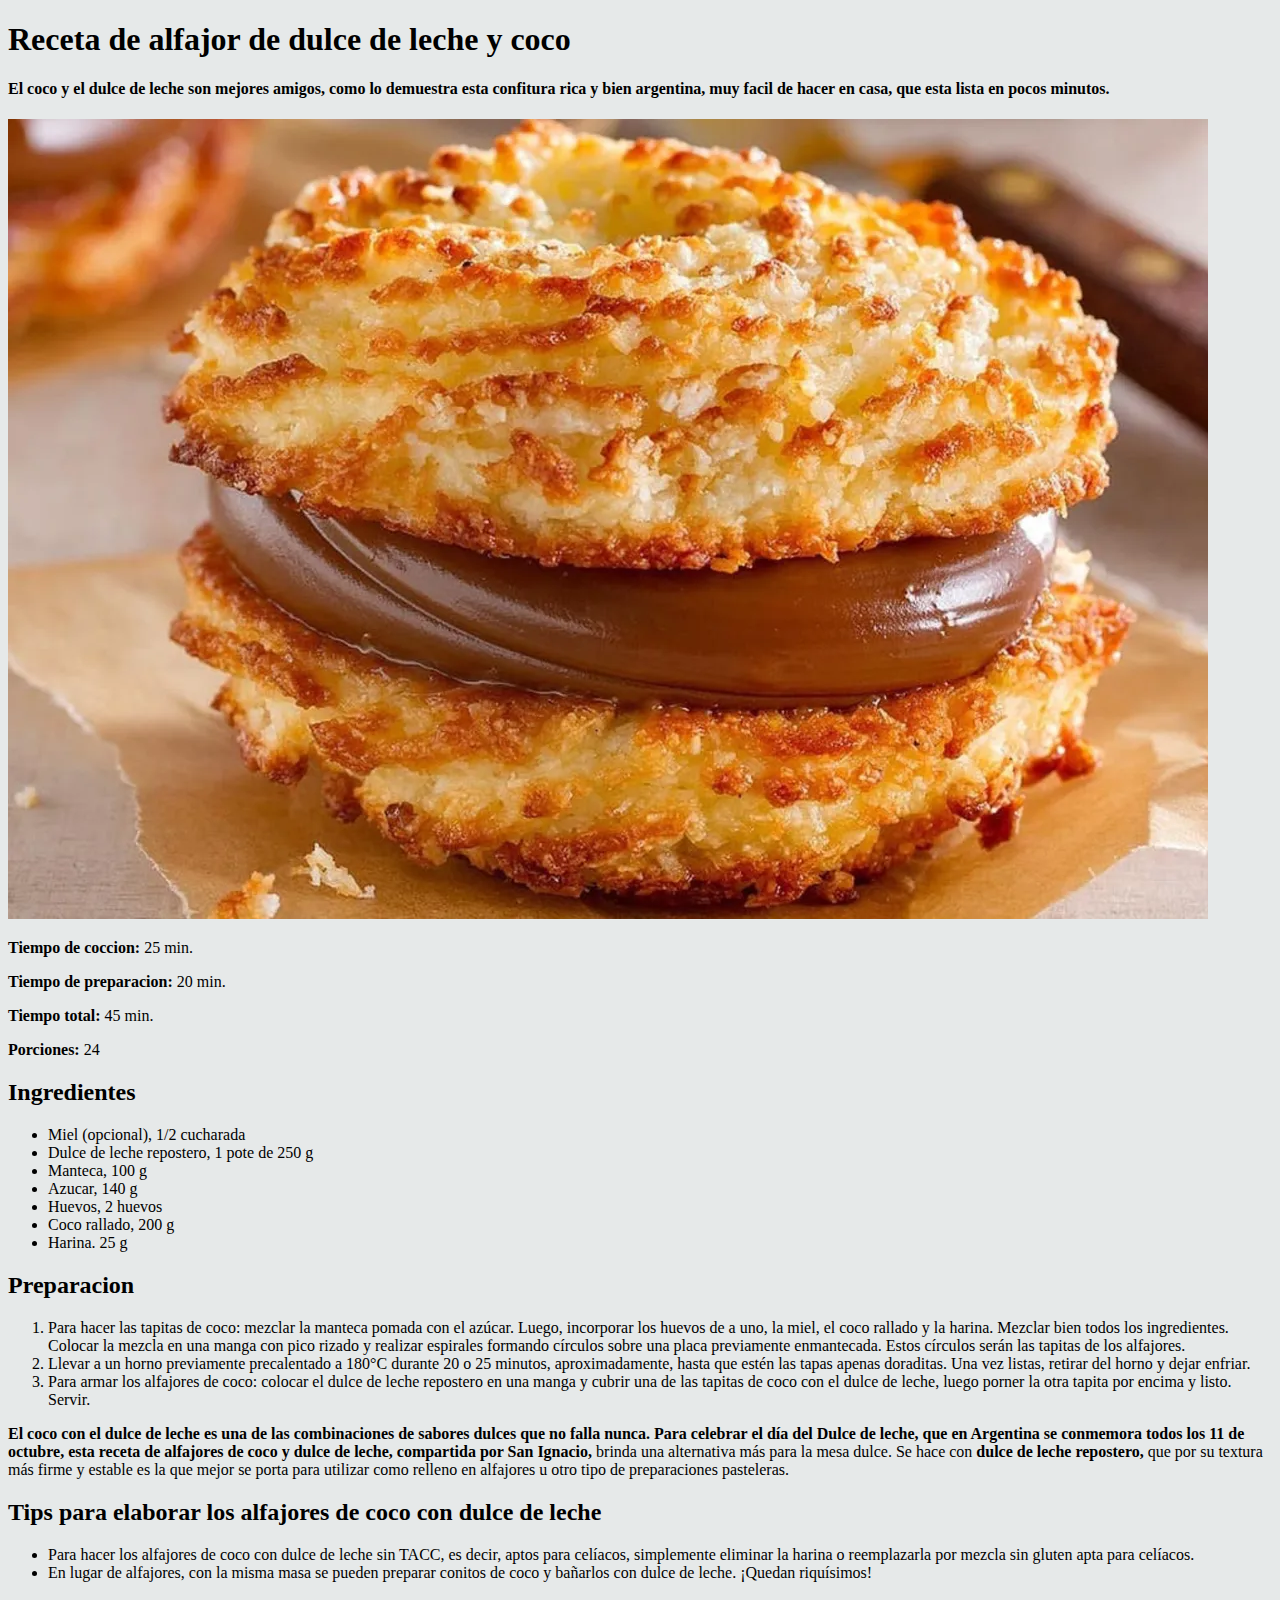
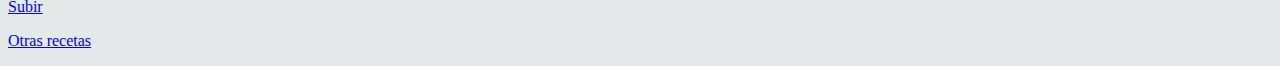
==== ejercicio clase 3/PracticaClase4/index.html @ e1cf1fad "Primer commit a practica de clase 4" ====
<!DOCTYPE html>
<html lang="en">
<head>
    <meta charset="UTF-8">
    <meta http-equiv="X-UA-Compatible" content="IE=edge">
    <meta name="viewport" content="width=device-width, initial-scale=1.0">
    <title>RECETA</title>
    <link rel="stylesheet" href="estilos.css">
</head>
<body>
    <header>
        <h1>Receta de alfajor de dulce de leche y coco</h1>
        <h4>El coco y el dulce de leche son mejores amigos, como lo demuestra esta confitura rica y bien argentina, muy facil de hacer en casa, que esta lista en pocos minutos.</h4>
    </header>
    <main>
        <img src="IMG/alfajor.jpg">
        <P>
            <b>Tiempo de coccion:</b> 25 min.
        </P>
        <p>
            <b>Tiempo de preparacion:</b> 20 min.
        </p>
        <p>
            <b>Tiempo total:</b> 45 min.
        </p>
        <p>
            <b>Porciones:</b> 24
        </p>
        <h2>Ingredientes</h2>
        <ul>
            <li>Miel (opcional), 1/2 cucharada</li>
            <li>Dulce de leche repostero, 1 pote de 250 g</li>
            <li>Manteca, 100 g</li>
            <li>Azucar, 140 g</li>
            <li>Huevos, 2 huevos</li>
            <li>Coco rallado, 200 g</li>
            <li>Harina. 25 g</li>
        </ul>
        <h2>Preparacion</h2>
        <ol>
            <li>Para hacer las tapitas de coco: mezclar la manteca pomada con el azúcar. Luego, incorporar los huevos de a uno, la miel, el coco rallado y la harina. Mezclar bien todos los ingredientes. Colocar la mezcla en una manga con pico rizado y realizar espirales formando círculos sobre una placa previamente enmantecada. Estos círculos serán las tapitas de los alfajores.</li>
            <li>Llevar a un horno previamente precalentado a 180°C durante 20 o 25 minutos, aproximadamente, hasta que estén las tapas apenas doraditas. Una vez listas, retirar del horno y dejar enfriar.</li>
            <li>Para armar los alfajores de coco: colocar el dulce de leche repostero en una manga y cubrir una de las tapitas de coco con el dulce de leche, luego porner la otra tapita por encima y listo. Servir.</li>

        </ol>
        <p><b>El coco con el dulce de leche es una de las combinaciones de sabores dulces que no falla nunca. Para celebrar el día del Dulce de leche, que en Argentina se conmemora todos los 11 de octubre, esta receta de alfajores de coco y dulce de leche, compartida por San Ignacio,</b> brinda una alternativa más para la mesa dulce. Se hace con <b>dulce de leche repostero,</b> que por su textura más firme y estable es la que mejor se porta para utilizar como relleno en alfajores u otro tipo de preparaciones pasteleras.</p>

          <h2>Tips para elaborar los alfajores de coco con dulce de leche</h2>  
          <ul>
            <li>Para hacer los alfajores de coco con dulce de leche sin TACC, es decir, aptos para celíacos, simplemente eliminar la harina o reemplazarla por mezcla sin gluten apta para celíacos.</li>
            <li>En lugar de alfajores, con la misma masa se pueden preparar conitos de coco y bañarlos con dulce de leche. ¡Quedan riquísimos!</li>
          </ul>
          <nav>
        <p>
            <a href="#">Subir</a>
        </p>
        <p>
            <a href="#">Otras recetas</a>
        </p>
          </nav>
        
        

    </main>
</body>
</html>
---- ejercicio clase 3/PracticaClase4/estilos.css ----
body {
    background-color: rgba(230, 233, 233, 0.979);
}
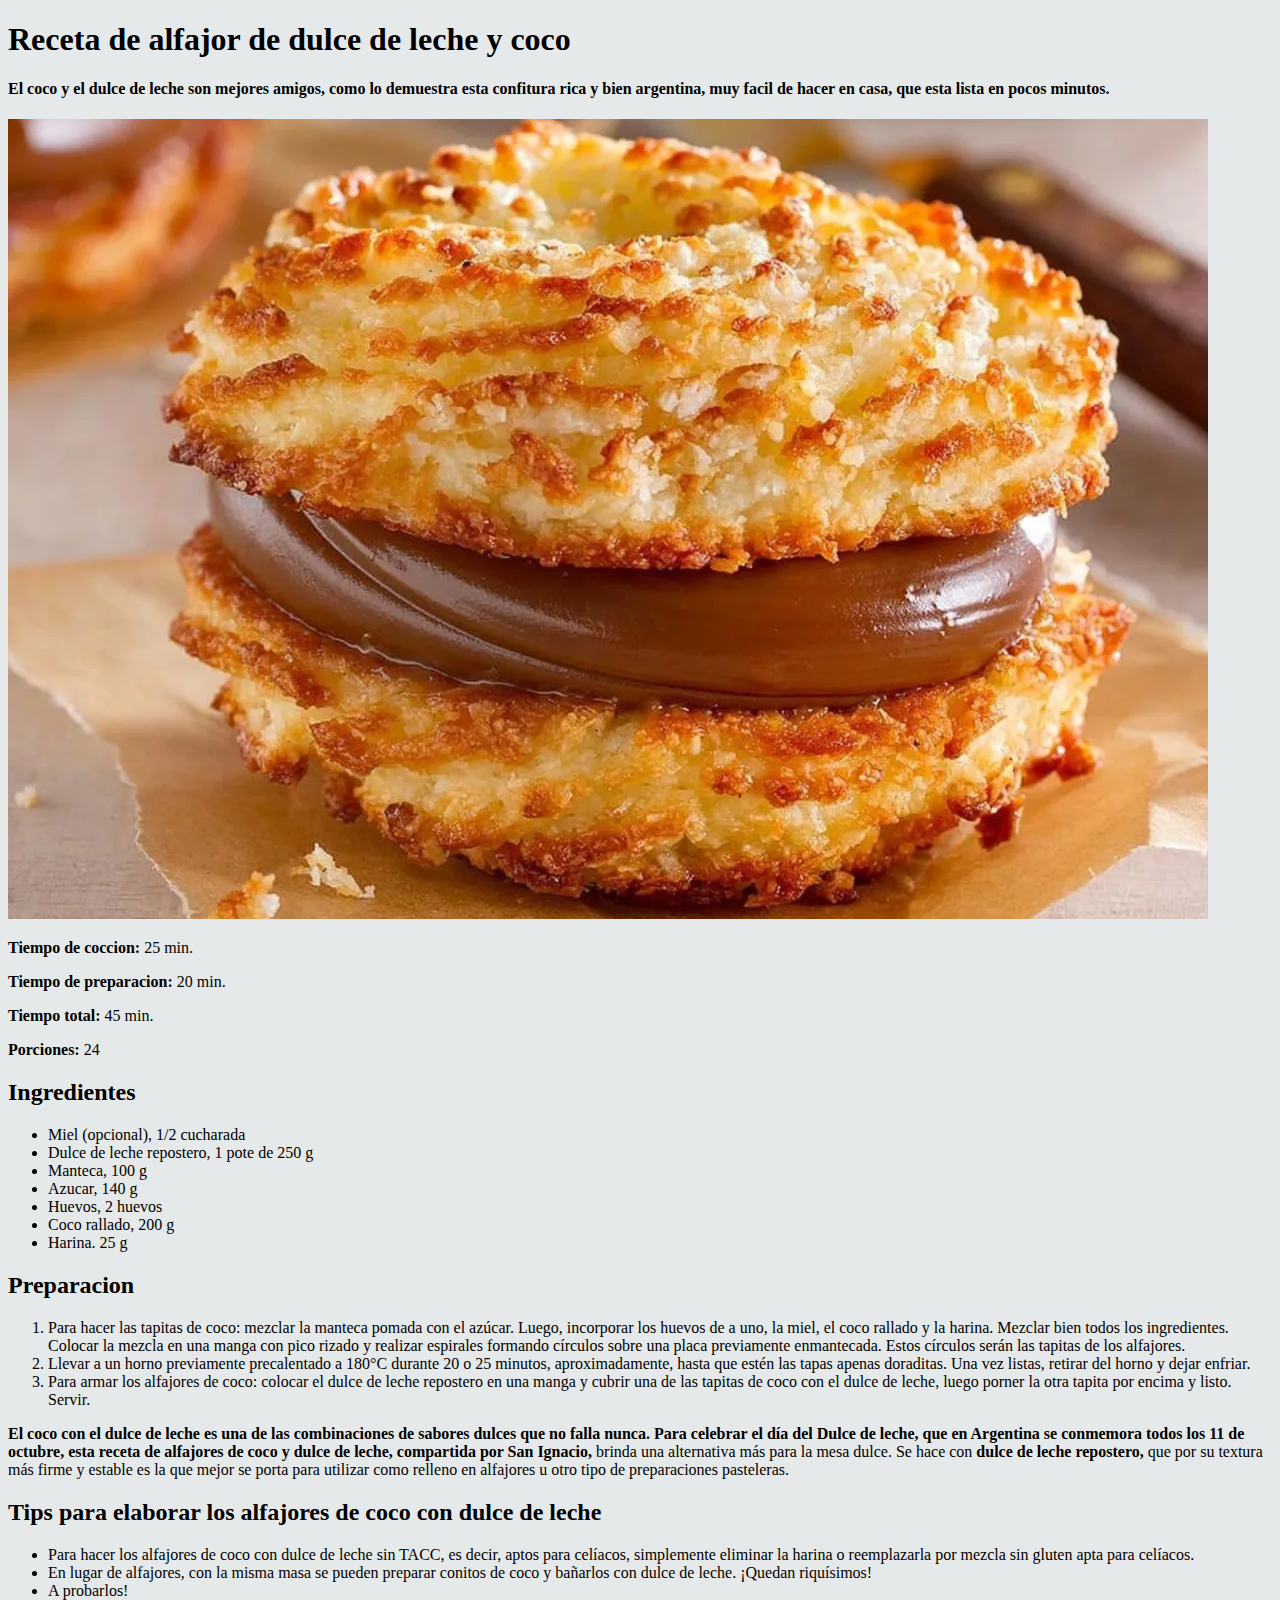
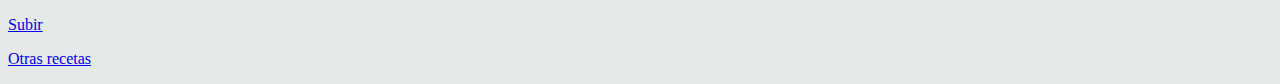
==== commit 926e0497: "primer commit a practica" ====
--- a/ejercicio clase 3/PracticaClase4/index.html
+++ b/ejercicio clase 3/PracticaClase4/index.html
@@ -49,6 +49,7 @@
           <ul>
             <li>Para hacer los alfajores de coco con dulce de leche sin TACC, es decir, aptos para celíacos, simplemente eliminar la harina o reemplazarla por mezcla sin gluten apta para celíacos.</li>
             <li>En lugar de alfajores, con la misma masa se pueden preparar conitos de coco y bañarlos con dulce de leche. ¡Quedan riquísimos!</li>
+            <li>A probarlos!</li>
           </ul>
           <nav>
         <p>
